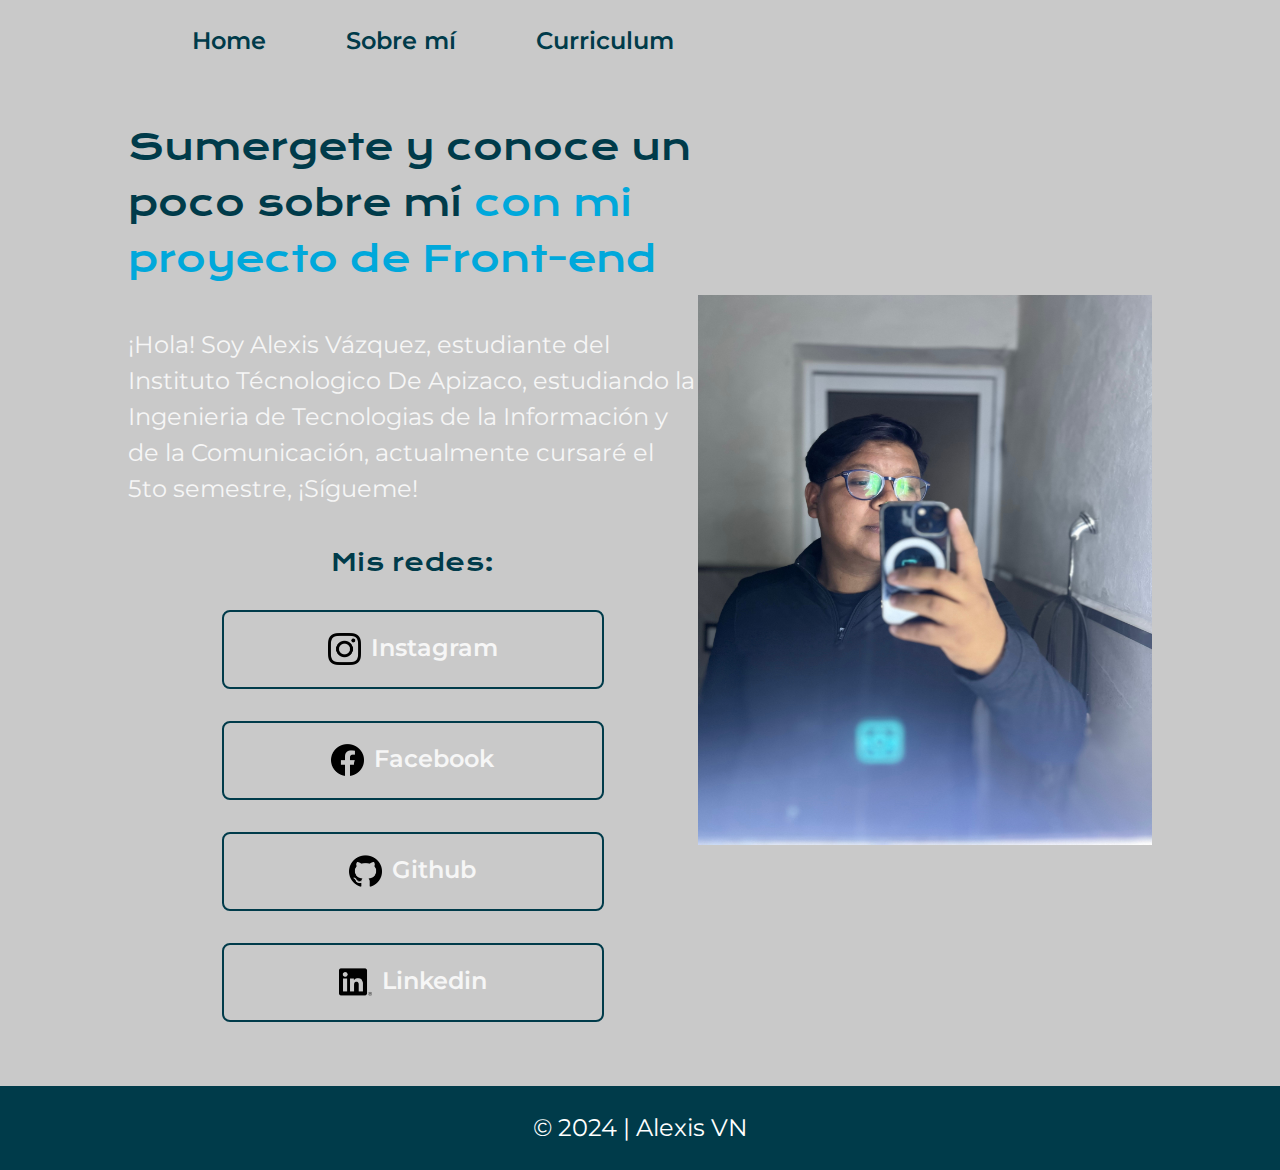
==== index.html @ dbd26cc2 "Versión Beta portafolio" ====
<!DOCTYPE html>
<html lang="es-mx">
<head>
    <meta charset="UTF-8">
    <meta name="viewport" content="width=device-width, initial-scale=1.0"> <!-- Para que la pantalla se adapte a todo tipo de disp -->
    <title>Portafolio</title>
    <link rel="stylesheet" href="./styles.css/estilos.css">
</head>
<body>
    <header class="header">
        <nav class="header__menu">
            <a class="header__menu__link" href="index.html">Home</a>
            <a class="header__menu__link" href="about.html">Sobre mí</a>
            <a class="header__menu__link" href="curriculum.html">Curriculum</a>

        </nav>
    </header>
    <main class="presentacion">
        <section class="presentacion__contenido">
        <h1 class="presentacion__contenido__titulo">
            Sumergete y conoce un poco sobre mí 
            <strong class="titulo-destaque">con mi proyecto de Front-end </strong></h1>
        <p class="presentacion__contenido__texto">
            ¡Hola! Soy Alexis Vázquez, estudiante del Instituto Técnologico De Apizaco, 
            estudiando la Ingenieria de Tecnologias de la Información y de la Comunicación, 
            actualmente cursaré el 5to semestre, ¡Sígueme!
        </p>
        <div class="presentacion__enlaces">
            <h2 class="presentacion__enlaces__subtitulo">Mis redes:</h2>
            <a class="presentacion__enlaces__link" href="https://www.instagram.com/" target="_blank">
                <img src="./assets/instagram.png" width="33px", height="32px">
                Instagram</a>
            <a class="presentacion__enlaces__link" href="https://www.facebook.com/JesusAlexisVazquezaNava/" target="_blank">
                <img src="./assets/facebook.png" width="33px", height="32px">
                Facebook</a>
            <a class="presentacion__enlaces__link" href="https://github.com/" target="_blank">
                <img src="./assets/github.png" width="33px", height="32px">
                Github</a>
            <a class="presentacion__enlaces__link" href="https://www.linkedin.com/in/jesus-alexis-vazquez-nava-1a6160289/" target="_blank">
                <img src="./assets/linkedin.png" width="33px", height="32px">
                Linkedin</a>
        </div>
    </section>
        <img src="./assets/alexis.png" alt="Imagen de Alexis Vazquez" width="490px", height="550px">
    </main>
    <footer>
        <p class="footer">
            &copy; 2024 | Alexis VN
        </p>
    </footer>
</body>
</html>
---- styles.css/estilos.css ----
@import url('https://fonts.googleapis.com/css2?family=Krona+One&family=Montserrat:ital,wght@0,100..900;1,100..900&display=swap');
*{
    padding: 0;
    margin: 0;
}
body{
    background-color: #C9C9C9;
    color: #003B4A;
    font-family: "Krona One", sans-serif;
    box-sizing: border-box;
}

.header{
    padding: 2% 0% 0% 15%;


}
.header__menu{
    display: flex;
    gap: 80px;

}
.header__menu__link{
    font-family: 'Montserrat', sans serif;
    font-size: 24px;
    font-weight: 600;
    color:#003B4A;
    text-decoration: none;

}

.presentacion__contenido__titulo{
    color: #003B4A;
    font-family: "Krona One", sans-serif;
    font-size: 36px;
    font-weight: 400;
    line-height: 56px;
}

.titulo-destaque{
    color: #00A8DB;
    font-family: "Krona One", sans-serif;
    font-weight: 400;
    font-size: 36px;
    line-height: 56px;
}

.presentacion__contenido__texto{
    color: #F6F6F6;
    font-family: "Montserrat", sans-serif;
    font-weight: 400;
    font-size: 24px;
    line-height: 36px;
}
.presentacion{
    display:flex ;
    align-items: center;
    padding: 5% 10%;
    justify-content: space-between;
}
.presentacion__contenido{
    width: 615px;
    display: flex;
    flex-direction: column;
    gap: 40px;
}

.presentacion__enlaces{
    display: flex;
    justify-content: space-between;
    flex-direction: column;
    align-items: center;
    gap: 32px;

}
.presentacion__enlaces__link{
    width: 378px;
    text-align: center;
    padding: 21.5px 0;
    border-radius: 8px;
    font-family: "Montserrat", sans-serif;
    font-size: 24px;
    font-weight: 600;
    text-decoration: none;
    color: #F6F6F6;
    border: 2px solid #003B4A;
    display: flex;
    justify-content: center;
    gap: 10px;
}
.presentacion__enlaces__link:hover{
    cursor: pointer;
    background-color: #272727;
    padding: 3%;
}
.presentacion__enlaces__subtitulo{
    font-family: 'Krona One', sans serif;
    font-size: 24px;
    font-weight: 400;
}
.footer{
    background-color: #003B4A;
    padding: 24px;
    color: white;
    text-align: center;
    font-family: "Montserrat", sans-serif;
    font-size: 24px;
    font-weight: 400;
    line-height: 36px;
    
}
.presentacion__contenido__subtitulo{
    color:#003B4A
}

.presentacion__contenido__texto a{
    text-decoration: none;
    color: #003B4A;
}
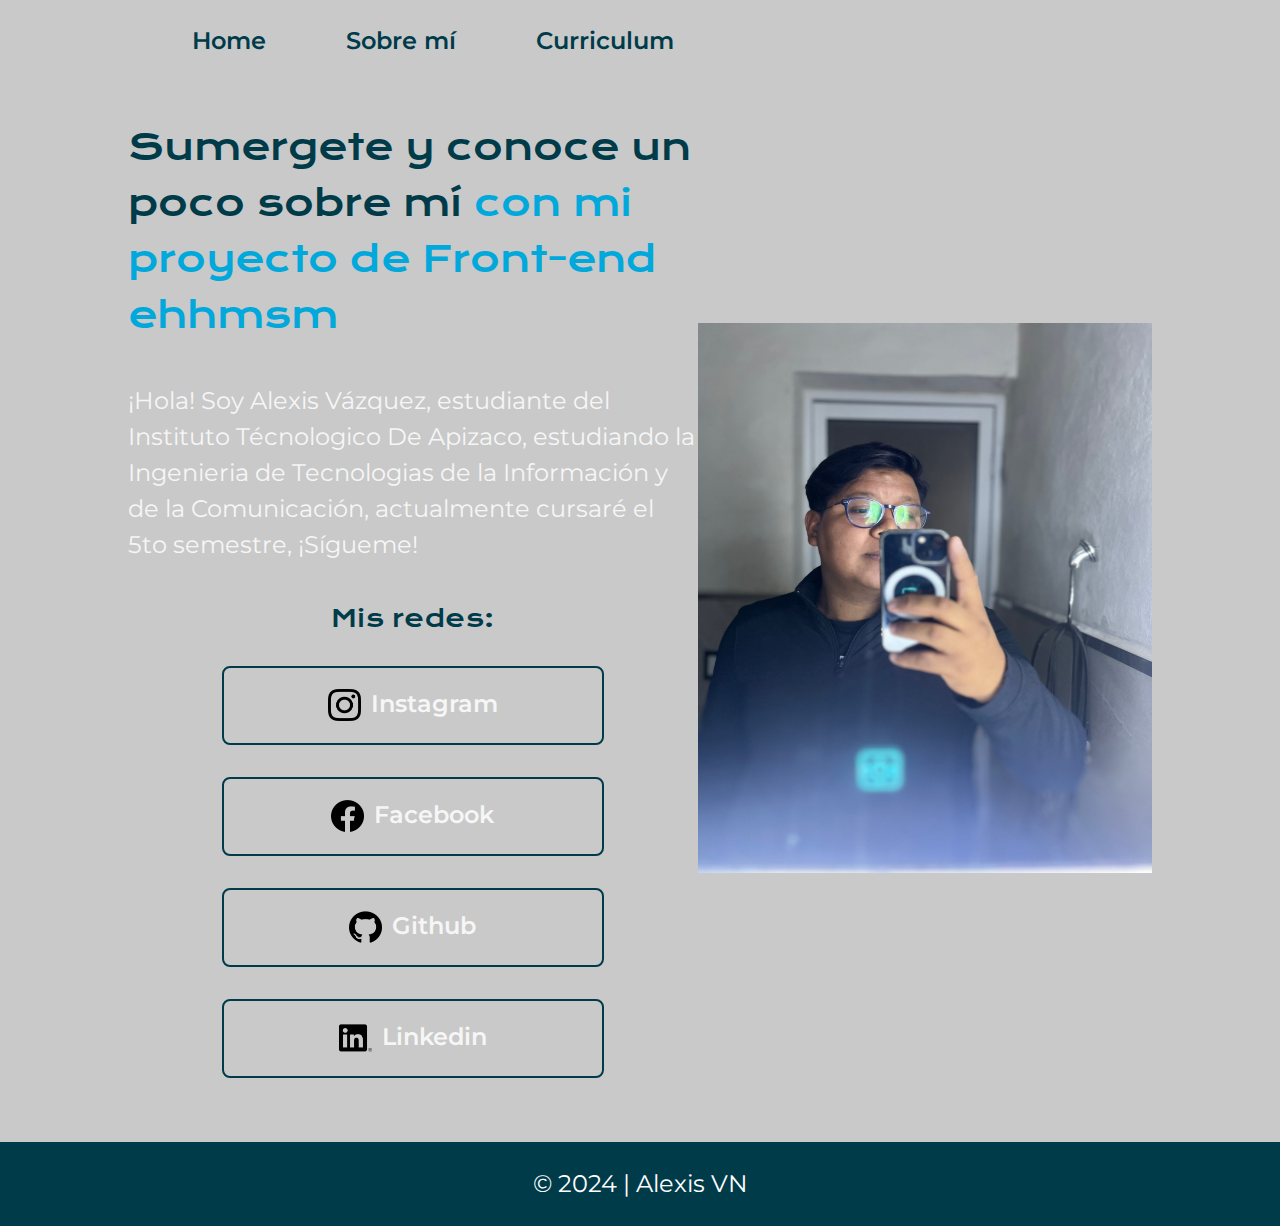
==== commit 5b09267e: "Actualizacion de archivo" ====
--- a/index.html
+++ b/index.html
@@ -19,7 +19,7 @@
         <section class="presentacion__contenido">
         <h1 class="presentacion__contenido__titulo">
             Sumergete y conoce un poco sobre mí 
-            <strong class="titulo-destaque">con mi proyecto de Front-end </strong></h1>
+            <strong class="titulo-destaque">con mi proyecto de Front-end ehhmsm </strong></h1>
         <p class="presentacion__contenido__texto">
             ¡Hola! Soy Alexis Vázquez, estudiante del Instituto Técnologico De Apizaco, 
             estudiando la Ingenieria de Tecnologias de la Información y de la Comunicación, 
